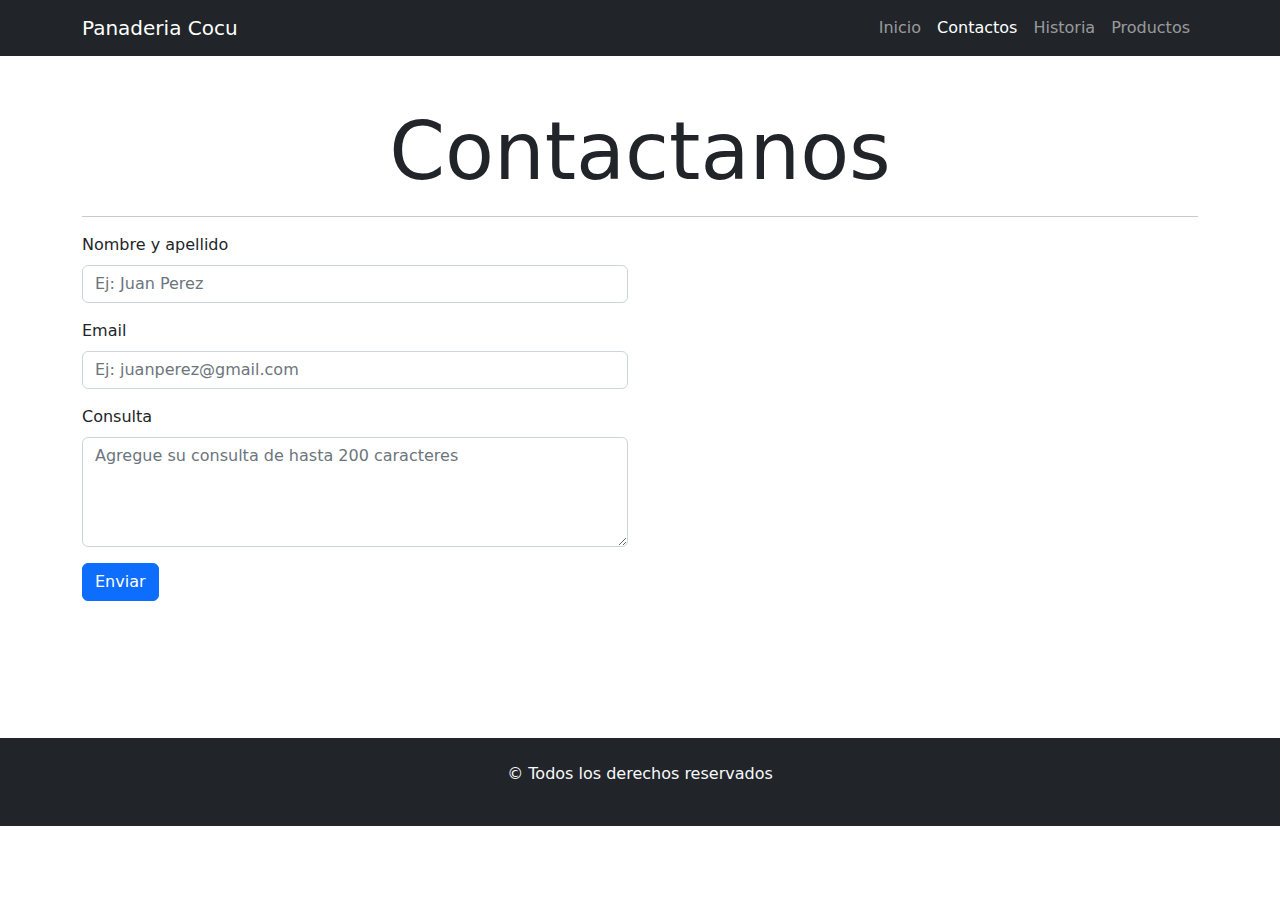
==== pages/contacto.html @ 011732d4 "primer commit del maquetado de la panaderia" ====
<!DOCTYPE html>
<html lang="es">
  <head>
    <meta charset="UTF-8" />
    <meta http-equiv="X-UA-Compatible" content="IE=edge" />
    <meta name="viewport" content="width=device-width, initial-scale=1.0" />
    <!-- agregar las 3 etiquetas meta -->
    <link rel="stylesheet" href="../css/bootstrap.min.css" />
    <link rel="stylesheet" href="css/style.css" />
    <title>Panaderia Cocu</title>
  </head>
  <body>
    <header>
      <nav class="navbar navbar-expand-lg navbar-dark bg-dark">
        <div class="container">
          <a class="navbar-brand" href="index.html">
          Panaderia Cocu
          </a>
          <button
            class="navbar-toggler"
            type="button"
            data-bs-toggle="collapse"
            data-bs-target="#nav"
            aria-controls="nav"
            aria-expanded="false"
            aria-label="Toggle navigation"
          >
            <span class="navbar-toggler-icon"></span>
          </button>
          <div class="collapse navbar-collapse" id="nav">
            <ul class="navbar-nav ms-lg-auto me-auto me-lg-0 mb-2 mb-lg-0">
              <li class="nav-item">
                <a class="nav-link " aria-current="page" href="../index.html"
                  >Inicio</a
                >
              </li>
              <li class="nav-item">
                <a class="nav-link active" href="contacto.html">Contactos</a>
              </li>
              <li class="nav-item">
                <a class="nav-link" href="historia.html">Historia</a>
              </li>
              <li class="nav-item">
                <a class="nav-link " href="productos.html">Productos</a>
              </li>
            </ul>
          </div>
        </div>
      </nav>
    </header>
    <main class="container my-5">
      <section>
        <h1 class="display-1 text-center">Contactanos</h1>
        <hr>
        <article class="row">
          <aside class="col-12 col-md-6">
            <form>
              <div class="mb-3">
                <label for="nombreApellido" class="form-label">Nombre y apellido</label>
                <input type="text" id="nombreApellido" class="form-control" placeholder="Ej: Juan Perez" minlength="5" maxlength="60" required>
              </div>
              <div class="mb-3">
                <label for="email" class="form-label">Email</label>
                <input type="email" id="email" class="form-control" placeholder="Ej: juanperez@gmail.com" minlength="5" maxlength="80" required>
              </div>
              <div class="mb-3">
                <label for="consulta" class="form-label">Consulta</label>
                <textarea id="consulta" rows="4" class="form-control" placeholder="Agregue su consulta de hasta 200 caracteres" minlength="10" maxlength="200" required></textarea>
              </div>
              <button type="submit" class="btn btn-primary">Enviar</button>
            </form>
          </aside>
          <aside class="col-12 col-md-6">
            <iframe src="https://www.google.com/maps/embed?pb=!1m18!1m12!1m3!1d3560.102370777451!2d-65.20939048434481!3d-26.836696096503108!2m3!1f0!2f0!3f0!3m2!1i1024!2i768!4f13.1!3m3!1m2!1s0x94225d3ad7f30f1d%3A0xf8606cd659b8e3e4!2sRollingCode%20School!5e0!3m2!1ses-419!2sar!4v1654550837708!5m2!1ses-419!2sar" class="w-100" height="450" allowfullscreen="" loading="lazy" referrerpolicy="no-referrer-when-downgrade"></iframe>
          </aside>
        </article>
      </section>
    </main>
    <footer class="bg-dark py-4 text-light text-center">
      <p>&copy; Todos los derechos reservados</p>
    </footer>
    <script src="js/bootstrap.min.js"></script>
  </body>
</html>
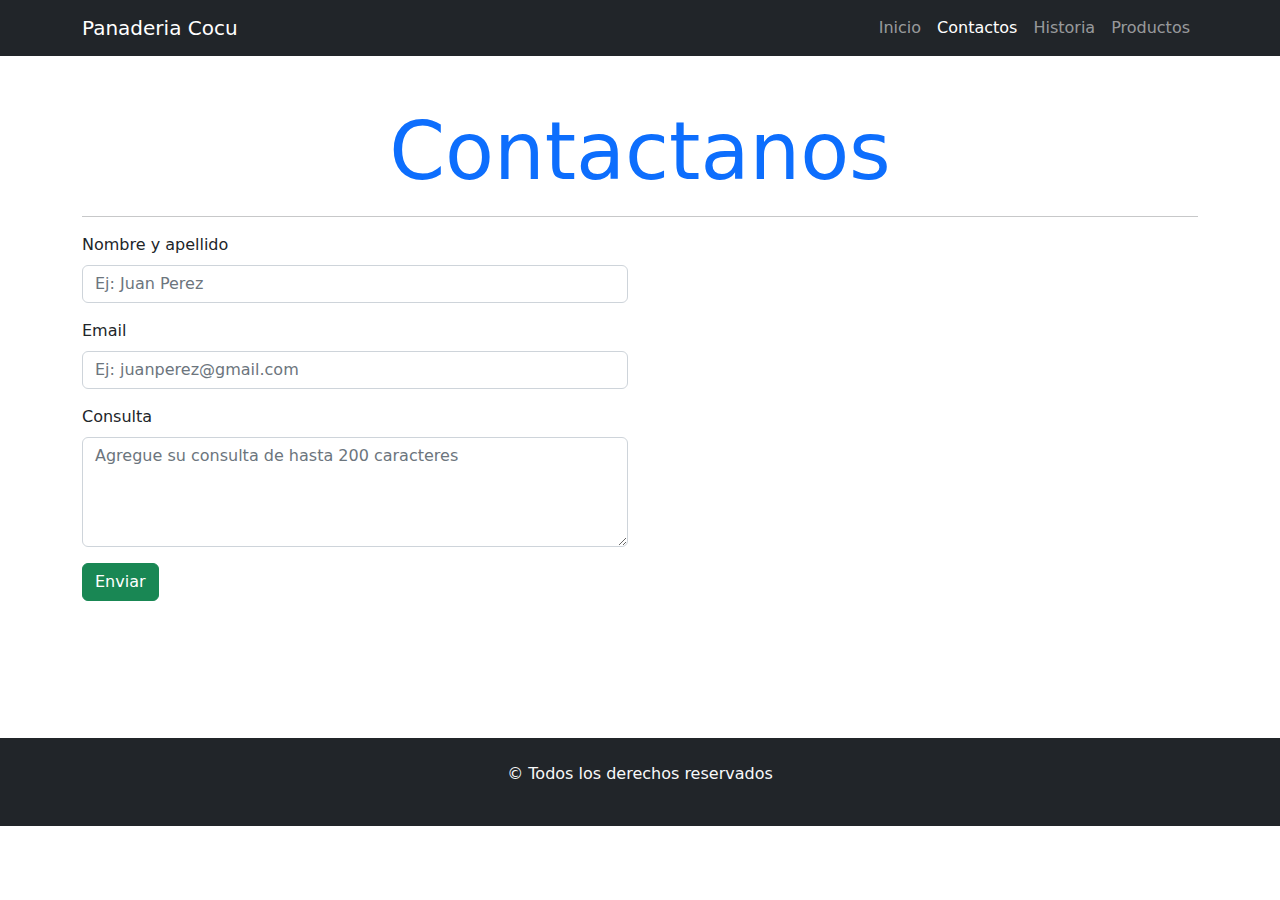
==== commit b6bfd926: "cambié el color del nombre del titulo principal y el color del boton" ====
--- a/pages/contacto.html
+++ b/pages/contacto.html
@@ -50,7 +50,7 @@
     </header>
     <main class="container my-5">
       <section>
-        <h1 class="display-1 text-center">Contactanos</h1>
+        <h1 class="display-1 text-center text-primary">Contactanos</h1>
         <hr>
         <article class="row">
           <aside class="col-12 col-md-6">
@@ -67,7 +67,7 @@
                 <label for="consulta" class="form-label">Consulta</label>
                 <textarea id="consulta" rows="4" class="form-control" placeholder="Agregue su consulta de hasta 200 caracteres" minlength="10" maxlength="200" required></textarea>
               </div>
-              <button type="submit" class="btn btn-primary">Enviar</button>
+              <button type="submit" class="btn btn-success">Enviar</button>
             </form>
           </aside>
           <aside class="col-12 col-md-6">
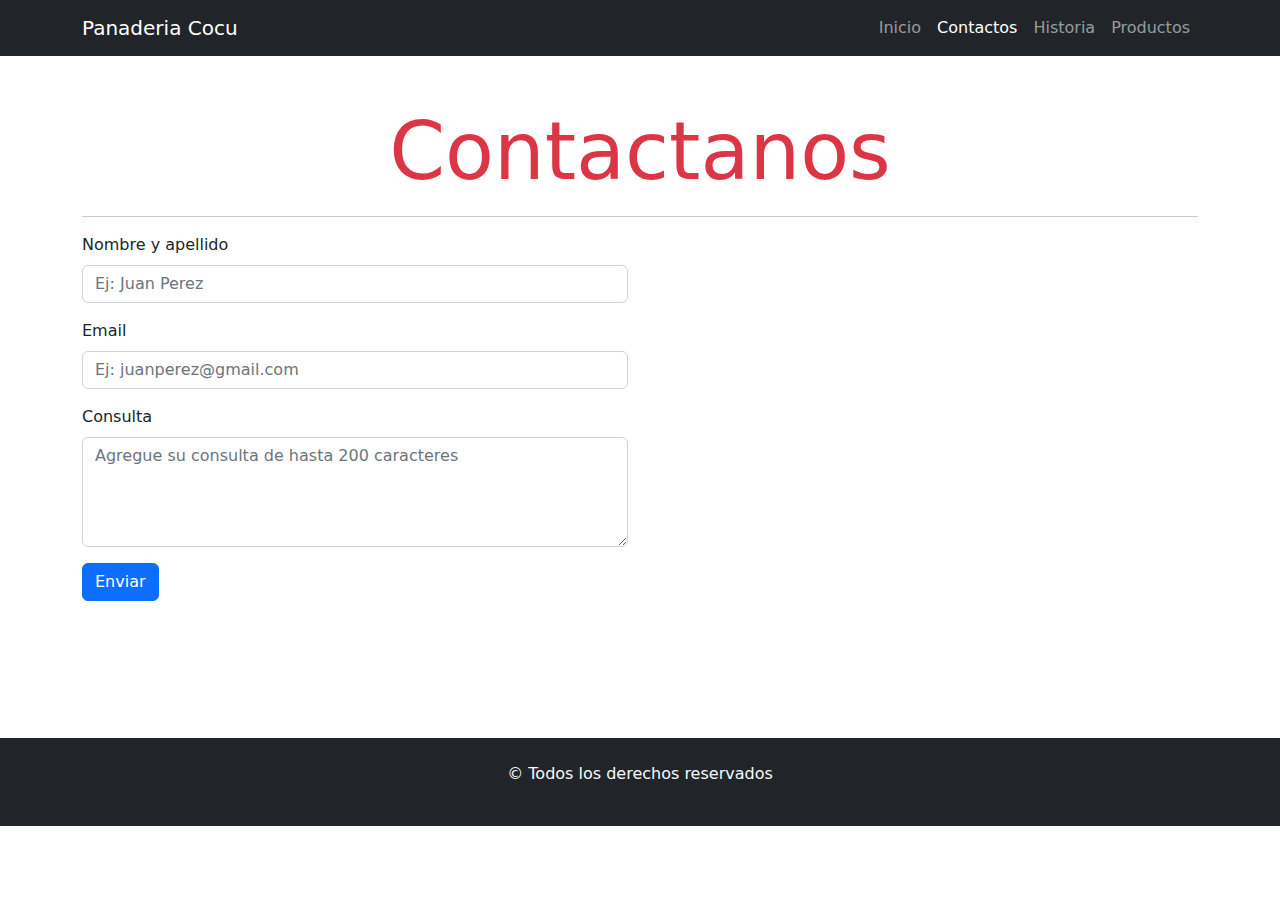
==== commit 8a493b3c: "cambie el color del titulo contactanos a rojo" ====
--- a/pages/contacto.html
+++ b/pages/contacto.html
@@ -50,7 +50,7 @@
     </header>
     <main class="container my-5">
       <section>
-        <h1 class="display-1 text-center text-primary">Contactanos</h1>
+        <h1 class="display-1 text-center text-danger">Contactanos</h1>
         <hr>
         <article class="row">
           <aside class="col-12 col-md-6">
@@ -67,7 +67,7 @@
                 <label for="consulta" class="form-label">Consulta</label>
                 <textarea id="consulta" rows="4" class="form-control" placeholder="Agregue su consulta de hasta 200 caracteres" minlength="10" maxlength="200" required></textarea>
               </div>
-              <button type="submit" class="btn btn-success">Enviar</button>
+              <button type="submit" class="btn btn-primary">Enviar</button>
             </form>
           </aside>
           <aside class="col-12 col-md-6">
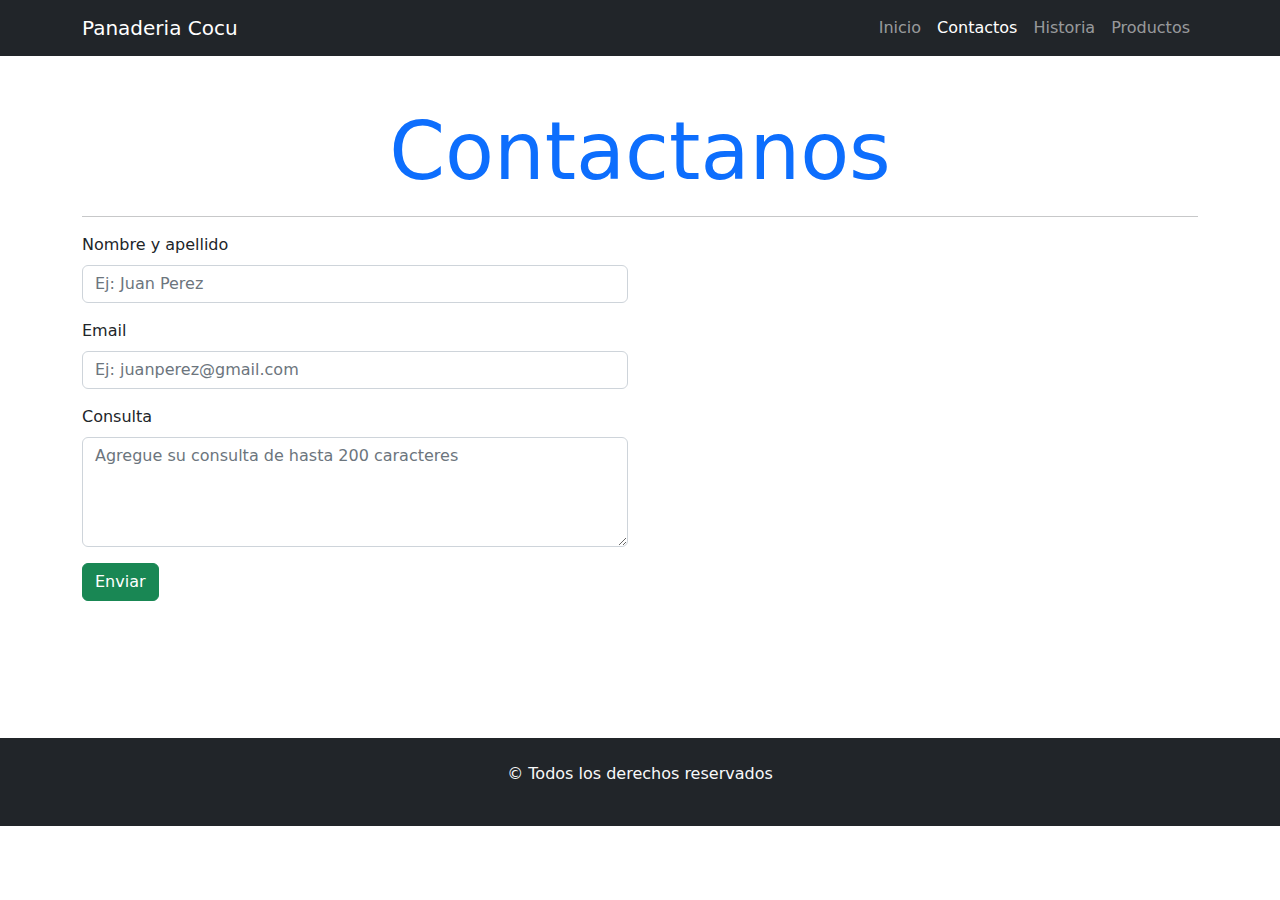
==== commit 2b80282e: "resolvi conflictos en el titulo de la pagina de contacto" ====
--- a/pages/contacto.html
+++ b/pages/contacto.html
@@ -50,7 +50,7 @@
     </header>
     <main class="container my-5">
       <section>
-        <h1 class="display-1 text-center text-danger">Contactanos</h1>
+        <h1 class="display-1 text-center text-primary">Contactanos</h1>
         <hr>
         <article class="row">
           <aside class="col-12 col-md-6">
@@ -67,7 +67,7 @@
                 <label for="consulta" class="form-label">Consulta</label>
                 <textarea id="consulta" rows="4" class="form-control" placeholder="Agregue su consulta de hasta 200 caracteres" minlength="10" maxlength="200" required></textarea>
               </div>
-              <button type="submit" class="btn btn-primary">Enviar</button>
+              <button type="submit" class="btn btn-success">Enviar</button>
             </form>
           </aside>
           <aside class="col-12 col-md-6">
